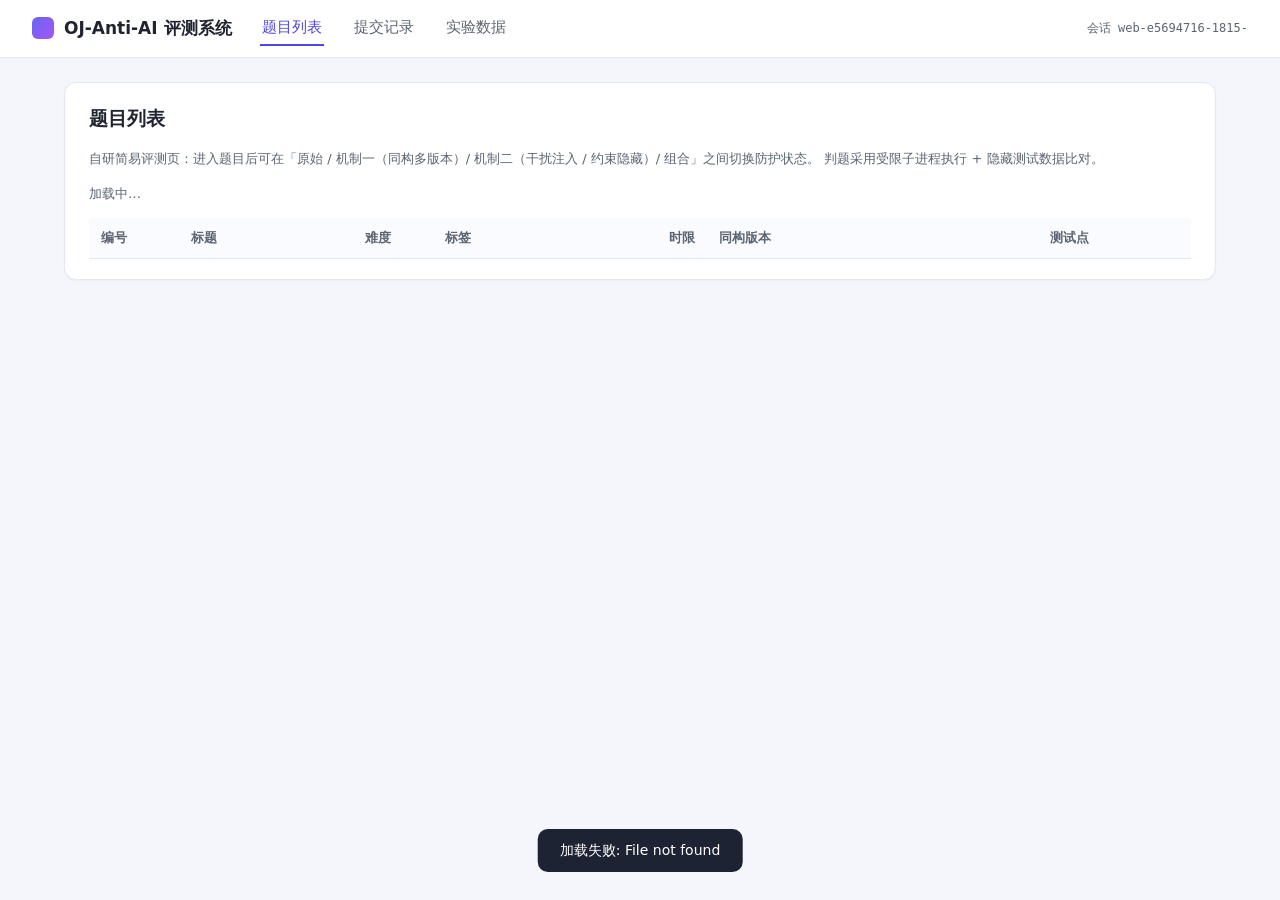
==== web/index.html @ fba3edef "commit" ====
<!DOCTYPE html>
<html lang="zh-CN">
<head>
<meta charset="UTF-8">
<meta name="viewport" content="width=device-width, initial-scale=1.0">
<title>题目列表 - OJ-Anti-AI</title>
<link rel="stylesheet" href="static/style.css">
</head>
<body>
<div class="container">
  <div class="card">
    <h1>题目列表</h1>
    <p class="muted">
      自研简易评测页：进入题目后可在「原始 / 机制一（同构多版本）/ 机制二（干扰注入 / 约束隐藏）/ 组合」之间切换防护状态。
      判题采用受限子进程执行 + 隐藏测试数据比对。
    </p>
    <div id="stat" class="muted" style="margin-bottom:14px">加载中…</div>
    <table class="tbl">
      <thead><tr>
        <th style="width:90px">编号</th><th>标题</th><th style="width:80px">难度</th>
        <th>标签</th><th class="num" style="width:100px">时限</th>
        <th>同构版本</th><th class="num" style="width:130px">测试点</th><th style="width:90px"></th>
      </tr></thead>
      <tbody id="rows"></tbody>
    </table>
  </div>
</div>
<script src="static/common.js?v=20"></script>
<script>
renderNav("problems");
(async () => {
  const data = await App.api("/api/problems");
  const ps = data.problems;
  document.getElementById("stat").innerHTML =
    `共 <b>${ps.length}</b> 道自拟题目 · 每题 <b>3</b> 个同构版本 · 防护状态 P0 / P1 / P2 / P3`;
  document.getElementById("rows").innerHTML = ps.map(p => `
    <tr>
      <td class="mono">${App.esc(p.id)}</td>
      <td><a href="problem.html?id=${p.id}"><b>${App.esc(p.title)}</b></a></td>
      <td>${App.badgeDifficulty(p.difficulty)}</td>
      <td>${p.tags.map(t => `<span class="badge tag">${App.esc(t)}</span>`).join("")}</td>
      <td class="num mono">${(p.time_limit_ms / 1000).toFixed(1)}s</td>
      <td class="muted">${p.variant_labels.map(App.esc).join(" / ")}</td>
      <td class="num mono">${p.test_count} × 3 版本</td>
      <td><a class="btn" style="padding:5px 14px;font-size:13px" href="problem.html?id=${p.id}">进入</a></td>
    </tr>`).join("");
})().catch(e => App.toast("加载失败: " + e.message));
</script>
</body>
</html>
---- web/static/style.css ----
:root {
  --bg: #f4f6fb;
  --panel: #ffffff;
  --ink: #1f2430;
  --ink-2: #5b6472;
  --line: #e3e8f0;
  --brand: #4f46e5;
  --brand-weak: #eef2ff;
  --ok: #16a34a;
  --ok-weak: #dcfce7;
  --warn: #d97706;
  --warn-weak: #fef3c7;
  --bad: #dc2626;
  --bad-weak: #fee2e2;
  --info: #0891b2;
  --info-weak: #cffafe;
  --purple: #7c3aed;
  --purple-weak: #ede9fe;
  --mono: "Cascadia Code", Consolas, "JetBrains Mono", monospace;
}
* { box-sizing: border-box; }
body {
  margin: 0; background: var(--bg); color: var(--ink);
  font-family: "Segoe UI", "Microsoft YaHei", system-ui, sans-serif;
  font-size: 15px; line-height: 1.65;
}
a { color: var(--brand); text-decoration: none; }
a:hover { text-decoration: underline; }

/* 顶部导航 */
.nav {
  display: flex; align-items: center; gap: 28px;
  background: #fff; border-bottom: 1px solid var(--line);
  padding: 0 32px; height: 58px; position: sticky; top: 0; z-index: 20;
}
.nav .logo { font-weight: 700; font-size: 17px; color: var(--ink); display: flex; align-items: center; gap: 10px; }
.nav .logo .dot { width: 22px; height: 22px; border-radius: 6px; background: linear-gradient(135deg, #6366f1, #a855f7); }
.nav a { color: var(--ink-2); font-weight: 500; padding: 4px 2px; border-bottom: 2px solid transparent; }
.nav a.active, .nav a:hover { color: var(--brand); text-decoration: none; border-bottom-color: var(--brand); }
.nav .spacer { flex: 1; }
.nav .session { font-size: 12px; color: var(--ink-2); font-family: var(--mono); }

.container { max-width: 1200px; margin: 24px auto; padding: 0 24px; }

/* 卡片 */
.card {
  background: var(--panel); border: 1px solid var(--line); border-radius: 12px;
  padding: 20px 24px; margin-bottom: 20px;
  box-shadow: 0 1px 2px rgba(15, 23, 42, 0.04);
}
.card h1, .card h2 { margin: 0 0 14px; font-size: 19px; }
.card h2 { font-size: 16px; color: var(--ink); display: flex; align-items: center; gap: 8px; }
.muted { color: var(--ink-2); font-size: 13px; }

/* 徽章 */
.badge {
  display: inline-block; padding: 1px 10px; border-radius: 999px;
  font-size: 12px; font-weight: 600; line-height: 20px; vertical-align: middle;
}
.badge.easy { background: var(--ok-weak); color: var(--ok); }
.badge.medium { background: var(--warn-weak); color: var(--warn); }
.badge.tag { background: var(--brand-weak); color: var(--brand); margin-left: 6px; font-weight: 500; }
.badge.verdict-AC { background: var(--ok-weak); color: var(--ok); }
.badge.verdict-WA { background: var(--bad-weak); color: var(--bad); }
.badge.verdict-TLE { background: var(--purple-weak); color: var(--purple); }
.badge.verdict-RE { background: var(--warn-weak); color: var(--warn); }
.badge.verdict-CE { background: #e5e7eb; color: #4b5563; }
.badge.verdict-MLE { background: var(--info-weak); color: var(--info); }
.badge.verdict-NO_CODE, .badge.verdict-API_ERROR, .badge.verdict-SKIPPED { background: #e5e7eb; color: #4b5563; }
.badge.variant { background: var(--info-weak); color: var(--info); font-family: var(--mono); }
.badge.defense { background: #f1f5f9; color: #334155; }

/* 表格 */
table.tbl { width: 100%; border-collapse: collapse; font-size: 14px; }
.tbl th, .tbl td { text-align: left; padding: 9px 12px; border-bottom: 1px solid var(--line); white-space: nowrap; }
.tbl th { color: var(--ink-2); font-weight: 600; font-size: 13px; background: #fafbfe; }
.tbl tr:hover td { background: #f8faff; }
.tbl td.num, .tbl th.num { text-align: right; font-variant-numeric: tabular-nums; }
.tbl .mono { font-family: var(--mono); font-size: 13px; }

/* 按钮 */
button, .btn {
  background: var(--brand); color: #fff; border: none; border-radius: 8px;
  padding: 9px 20px; font-size: 14px; font-weight: 600; cursor: pointer;
  font-family: inherit; transition: opacity .15s;
}
button:hover, .btn:hover { opacity: .88; }
button:disabled { background: #a5b4fc; cursor: not-allowed; }
button.ghost {
  background: #fff; color: var(--ink-2); border: 1px solid var(--line); font-weight: 500;
}
button.ghost:hover { color: var(--brand); border-color: var(--brand); opacity: 1; }
button.ghost.on { color: var(--brand); border-color: var(--brand); background: var(--brand-weak); }
button.danger { background: var(--bad); }

/* 防护模式选择 */
.modes { display: grid; grid-template-columns: repeat(3, 1fr); gap: 10px; }
.mode-opt {
  border: 1.5px solid var(--line); border-radius: 10px; padding: 10px 12px;
  cursor: pointer; background: #fff; transition: all .12s;
}
.mode-opt:hover { border-color: #c7d2fe; }
.mode-opt.on { border-color: var(--brand); background: var(--brand-weak); }
.mode-opt .t { font-weight: 600; font-size: 13.5px; }
.mode-opt .d { font-size: 12px; color: var(--ink-2); }
.mode-opt.on .t { color: var(--brand); }

/* 代码区 */
textarea.code {
  width: 100%; min-height: 320px; font-family: var(--mono); font-size: 13.5px;
  border: 1px solid var(--line); border-radius: 10px; padding: 14px;
  background: #0f172a; color: #e2e8f0; line-height: 1.6; resize: vertical; tab-size: 4;
}
textarea.code:focus { outline: 2px solid #6366f1; }
pre.code, .codeblock {
  background: #0f172a; color: #e2e8f0; border-radius: 10px; padding: 14px;
  font-family: var(--mono); font-size: 13px; overflow: auto; line-height: 1.6;
}
.sample-grid { display: grid; grid-template-columns: 1fr 1fr; gap: 12px; }
.sample-block { background: #f8fafc; border: 1px solid var(--line); border-radius: 8px; padding: 10px 12px; }
.sample-block .cap { font-size: 12px; color: var(--ink-2); font-weight: 600; margin-bottom: 6px; }
.sample-block pre { margin: 0; font-family: var(--mono); font-size: 13px; white-space: pre-wrap; word-break: break-all; }

/* 布局 */
.cols { display: grid; grid-template-columns: minmax(0, 1fr) 380px; gap: 20px; align-items: start; }
@media (max-width: 980px) { .cols { grid-template-columns: 1fr; } .modes { grid-template-columns: repeat(2, 1fr); } }

/* 测试点明细 */
.verdict-big { font-size: 22px; font-weight: 700; padding: 4px 18px; border-radius: 10px; display: inline-block; }
.verdict-big.AC { background: var(--ok-weak); color: var(--ok); }
.verdict-big.WA { background: var(--bad-weak); color: var(--bad); }
.verdict-big.TLE { background: var(--purple-weak); color: var(--purple); }
.verdict-big.RE { background: var(--warn-weak); color: var(--warn); }
.verdict-big.CE { background: #e5e7eb; color: #4b5563; }
.verdict-big.MLE { background: var(--info-weak); color: var(--info); }

/* 条形图 */
.bars { display: flex; flex-direction: column; gap: 10px; min-width: 0; }
.bar-row {
  display: grid;
  grid-template-columns: 150px minmax(0, 1fr) 150px;
  align-items: center; gap: 10px; font-size: 13px; min-width: 0;
}
.bar-track { background: #eef1f6; border-radius: 6px; height: 20px; overflow: hidden; min-width: 0; }
.bar-fill { height: 100%; border-radius: 6px; background: linear-gradient(90deg, #6366f1, #a855f7); min-width: 2px; }
.bar-fill.g { background: linear-gradient(90deg, #16a34a, #22c55e); }
.bar-fill.r { background: linear-gradient(90deg, #dc2626, #f87171); }
.bar-val { color: var(--ink-2); font-variant-numeric: tabular-nums; text-align: left; white-space: nowrap; }

/* toast */
#toast {
  position: fixed; bottom: 28px; left: 50%; transform: translateX(-50%);
  background: #111827; color: #fff; padding: 10px 22px; border-radius: 10px;
  font-size: 14px; opacity: 0; pointer-events: none; transition: opacity .25s; z-index: 99;
}
#toast.show { opacity: .95; }

/* 题面排版 */
.statement p { margin: 8px 0; }
.statement code { background: #eef1f6; border-radius: 4px; padding: 1px 6px; font-family: var(--mono); font-size: 13px; }
.statement strong { font-weight: 700; }
.distractor-hint { display: none; }
/* 抗 AI 画板：题面文字绘制在 canvas 上，叠加随机波形/颜色干扰 */
.anti-ai-canvas {
  display: block;
  width: 100%;
  max-width: 100%;
  border: 1px solid var(--line);
  border-radius: 8px;
  background: #fcfdff;
  margin: 6px 0 4px;
}
.section-cap { font-size: 13px; color: var(--ink-2); font-weight: 700; margin: 18px 0 6px; letter-spacing: .3px; }

.kv { display: grid; grid-template-columns: auto 1fr; gap: 6px 14px; font-size: 13.5px; }
.kv .k { color: var(--ink-2); }
flexrow { display: flex; gap: 10px; align-items: center; flex-wrap: wrap; }
.toolbar { display: flex; gap: 10px; align-items: center; flex-wrap: wrap; margin-bottom: 12px; }
select {
  border: 1px solid var(--line); border-radius: 8px; padding: 8px 12px; font-size: 14px;
  background: #fff; font-family: inherit; color: var(--ink);
}
.spin {
  width: 16px; height: 16px; border: 2px solid #c7d2fe; border-top-color: var(--brand);
  border-radius: 50%; display: inline-block; animation: spin .7s linear infinite; vertical-align: -3px;
}
@keyframes spin { to { transform: rotate(360deg); } }
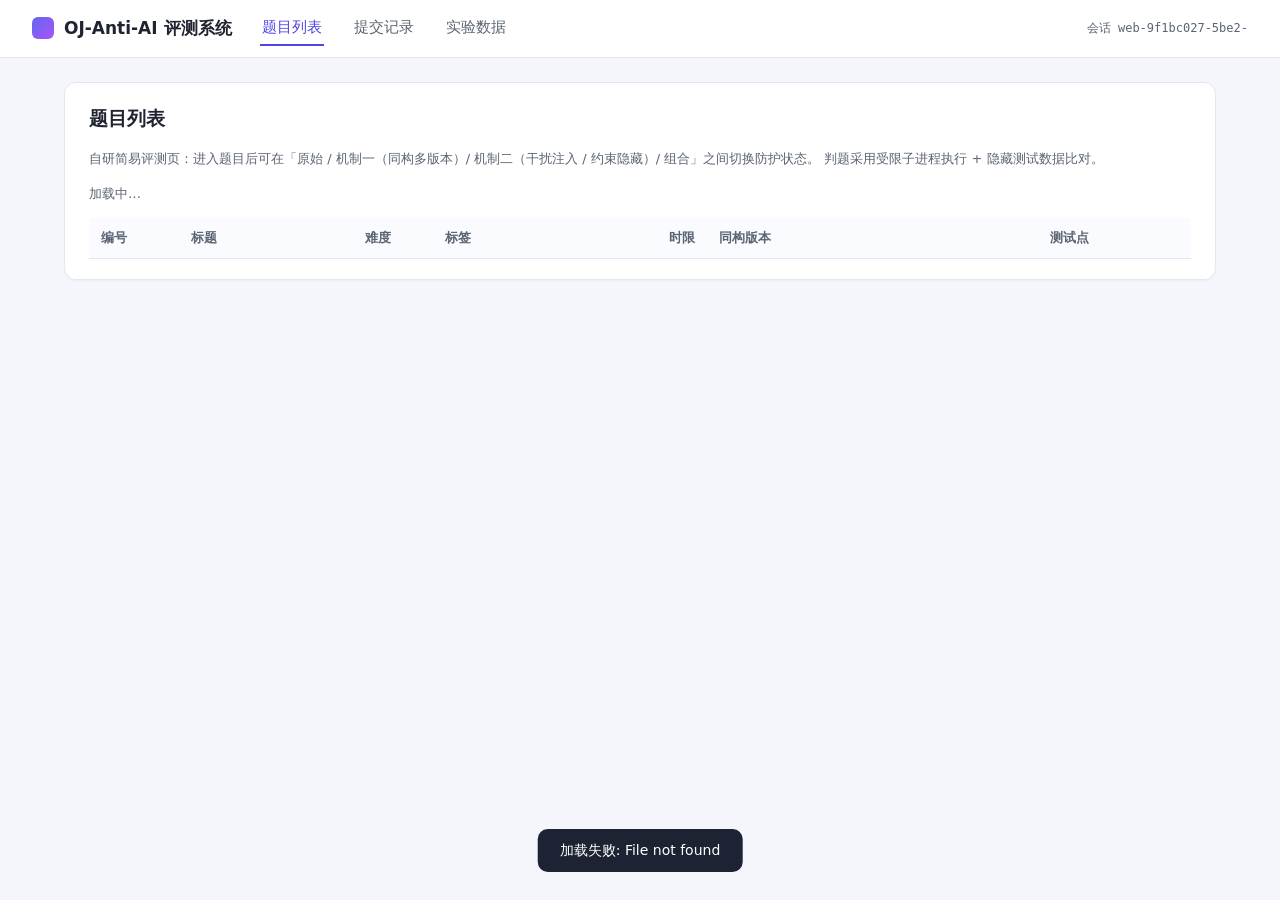
==== commit d408f678: "new" ====
--- a/web/index.html
+++ b/web/index.html
@@ -25,7 +25,7 @@
     </table>
   </div>
 </div>
-<script src="static/common.js?v=20"></script>
+<script src="static/common.js?v=23"></script>
 <script>
 renderNav("problems");
 (async () => {
